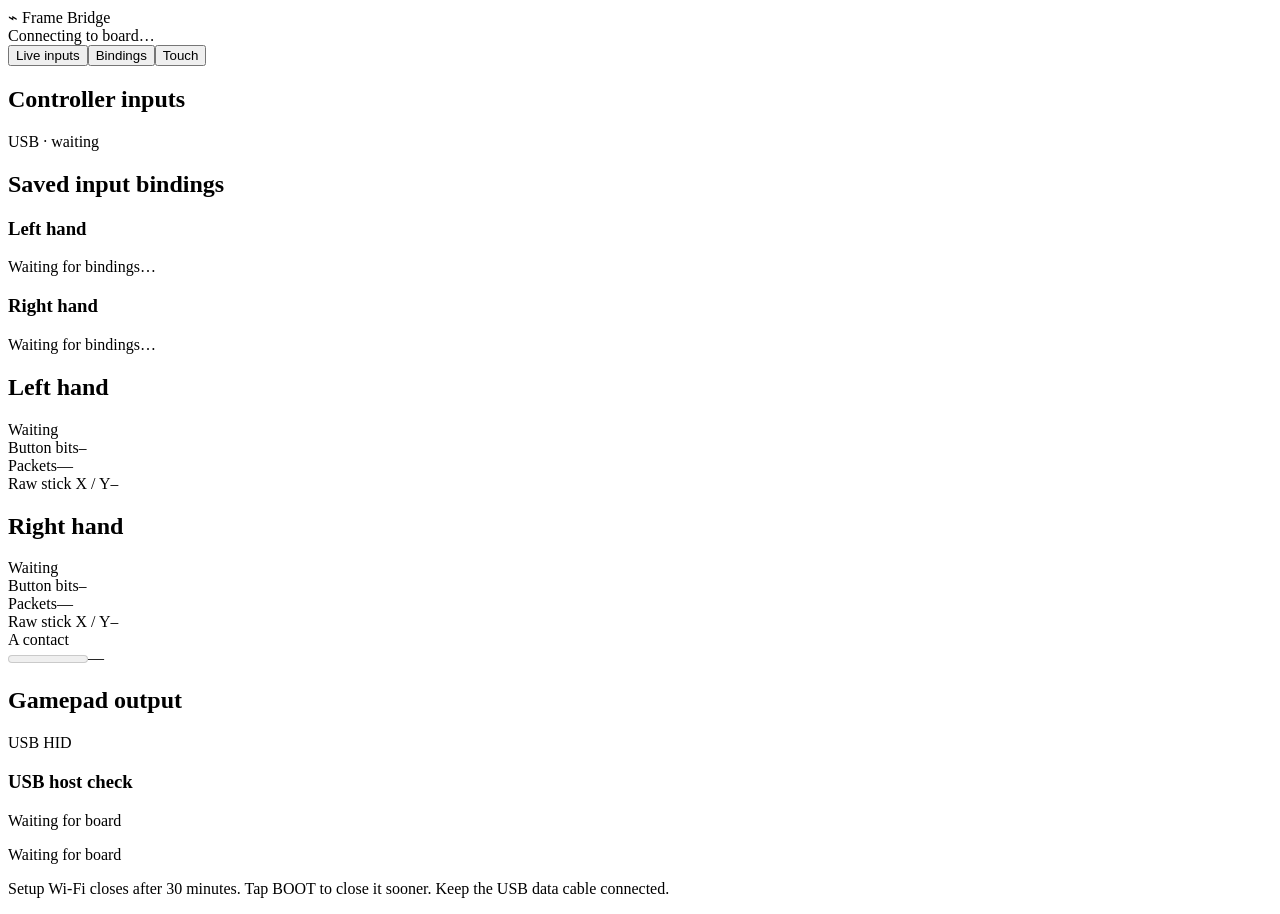
==== source/FrameBridge/app/index.html @ 48606cbc "Show live bindings, Pro 3 mappings and per-hand touch controls" ====
<!doctype html>
<html lang="en"><head><meta charset="utf-8"><meta name="viewport" content="width=device-width,initial-scale=1,viewport-fit=cover"><meta name="theme-color" content="#142220"><title>Frame Bridge</title><link rel="stylesheet" href="/style.css"><script defer src="/touch.js"></script><script defer src="/backup.js"></script><script defer src="/ui.js"></script></head>
<body><header><div class="brand"><span class="mark" aria-hidden="true">⌁</span> Frame Bridge</div><div id="network" role="status">Connecting to board…</div></header>
<main><nav aria-label="Views"><button id="live-tab" aria-pressed="true" aria-controls="live">Live inputs</button><button id="map-tab" aria-pressed="false" aria-controls="mapping">Bindings</button><button id="sensors-tab" aria-pressed="false" aria-controls="sensors">Touch</button></nav>
<section id="live"><div class="title"><h1>Controller inputs</h1><span id="usb" class="pill">USB · waiting</span></div>
<article id="bound-inputs" class="wide" aria-labelledby="bound-title"><h2 id="bound-title">Saved input bindings</h2>
<div class="live-groups">
<section class="live-group" aria-labelledby="live-left-title"><h3 id="live-left-title">Left hand</h3><ul class="live-list" id="live-left-bindings" aria-labelledby="live-left-title"></ul><p id="live-left-empty">Waiting for bindings…</p></section>
<section class="live-group" aria-labelledby="live-right-title"><h3 id="live-right-title">Right hand</h3><ul class="live-list" id="live-right-bindings" aria-labelledby="live-right-title"></ul><p id="live-right-empty">Waiting for bindings…</p></section>
</div></article>
<div class="hands">
<article><div class="hand-title"><h2>Left hand</h2><span id="left-link">Waiting</span></div><div class="input-line"><span>Button bits</span><code id="left-mask">—</code></div><div class="input-line"><span>Packets</span><span id="left-count">—</span></div><div class="input-line"><span>Raw stick X / Y</span><code id="left-xy">—</code></div></article>
<article><div class="hand-title"><h2>Right hand</h2><span id="right-link">Waiting</span></div><div class="input-line"><span>Button bits</span><code id="right-mask">—</code></div><div class="input-line"><span>Packets</span><span id="right-count">—</span></div><div class="input-line"><span>Raw stick X / Y</span><code id="right-xy">—</code></div><div class="input-line"><label for="touch">A contact</label><div class="meter"><meter id="touch" min="0" max="255" value="0"></meter><span id="touch-text">—</span></div></div></article></div>
<article class="wide"><div class="hand-title"><h2>Gamepad output</h2><span>USB HID</span></div><h3>USB host check</h3><p id="host-check" role="status">Waiting for board</p><p id="output">Waiting for board</p><p id="trigger-levels" hidden></p><p id="diagnostic" hidden></p></article>
<p class="hint">Setup Wi-Fi closes after 30 minutes. Tap BOOT to close it sooner. Keep the USB data cable connected.</p></section>
<section id="mapping" hidden><div class="title"><h1>Input bindings</h1><span id="dirty" class="pill">On board</span></div>
<p class="intro">Choose Learn, then press and hold the Steam Frame button for that output. For a full grab click, hold the first stage before choosing Learn, then squeeze through the second stage. The table shows click and travel bindings. Assign touch gestures on the Touch tab.</p>
<div class="bindings"><table aria-label="Controller button bindings">
<thead><tr><th scope="col">8BitDo Pro 3</th><th scope="col">Steam Frame button</th><th scope="col">Actual bit</th></tr></thead>
<tbody id="bindings"></tbody></table></div>
<article id="analog-routing" class="wide" hidden><h2>Analog trigger sources</h2>
<p>Choose a calibrated touch surface to vary a Pro 3 trigger from 0 to 255. In Touch, set Release at for zero output and Engage at for full output. A bound digital trigger press always gives full output.</p>
<div class="choices"><label>Left trigger <select id="lt-source"></select></label><label>Right trigger <select id="rt-source"></select></label></div></article>
<article class="wide"><h2>Experimental sticks</h2><p>Enable each stick only after checking both axes and their direction in Live inputs or your game.</p><div class="choices"><label><input id="stick-left" type="checkbox"> Left stick</label><label><input id="stick-right" type="checkbox"> Right stick</label></div></article>
<article class="wide"><h2>Binding backups</h2><p>Export the bindings shown here, including unsaved edits. Imported settings take effect when you choose Save to board.</p>
<div class="actions"><button id="export" disabled>Export JSON</button><button id="import" disabled>Import JSON</button><input id="backup-file" type="file" accept=".json,application/json" hidden></div></article>
</section>
<section id="sensors" hidden>
<div class="title"><h1>Touch calibration</h1></div>
<p class="intro">Select a surface to learn its touch signal, adjust sensitivity or assign a gamepad output.</p>
<div class="hands touch-hands">
<article><div class="hand-title"><h2 id="touch-left-title">Left hand</h2><span id="touch-left">Waiting for board</span></div><ul id="touch-left-list" class="touch-list" aria-labelledby="touch-left-title"></ul></article>
<article><div class="hand-title"><h2 id="touch-right-title">Right hand</h2><span id="touch-right">Waiting for board</span></div><ul id="touch-right-list" class="touch-list" aria-labelledby="touch-right-title"></ul></article>
</div>
<article class="wide touch-editor" id="sensor-editor" aria-labelledby="sensor-heading">
<div class="hand-title"><h2 id="sensor-heading" tabindex="-1">Right hand · A</h2><button id="surface-back" type="button">Back to surfaces</button></div>
<p id="sensor-source"></p><p id="dpad-hint" hidden>Touching the center counts as one D-pad contact. The four directions have separate click bindings.</p>
<div class="input-line"><label for="sensor-meter">Contact level</label><div class="meter"><meter id="sensor-meter" min="0" max="255" value="0"></meter><span id="sensor-value">—</span></div></div>
<div class="actions"><button id="sensor-learn">Learn touch</button><button id="sensor-clear">Clear calibration</button></div>
<div id="wizard" hidden><p id="wizard-prompt" role="status"></p><div class="actions"><button id="capture" class="primary">Capture</button><button id="stop-capture">Cancel</button></div></div>
<p id="sensor-note" role="status"></p>
<div id="candidates" hidden><label>Candidate signal <select id="candidate-list"></select></label><p id="candidate-value"></p><button id="use-candidate">Use this signal</button></div>
<div class="choices"><label>Engage at <input type="number" id="engage" min="0" max="255" step="1"></label><label>Release at <input type="number" id="release" min="0" max="255" step="1"></label><label>Gamepad output <select id="sensor-action"></select></label></div></article>
</section>
<div id="editor" hidden><div id="pull-tools" hidden><button id="pull-capture">Capture held travel</button><select id="pull-channel" aria-label="Press travel field" hidden></select><button id="pull-confirm" hidden>Confirm release</button></div><div class="actions"><button id="save" class="primary" disabled>Save to board</button><button id="defaults">Restore defaults</button><button id="cancel" hidden>Cancel learn</button></div><p id="message" role="status"></p></div>
</main></body></html>
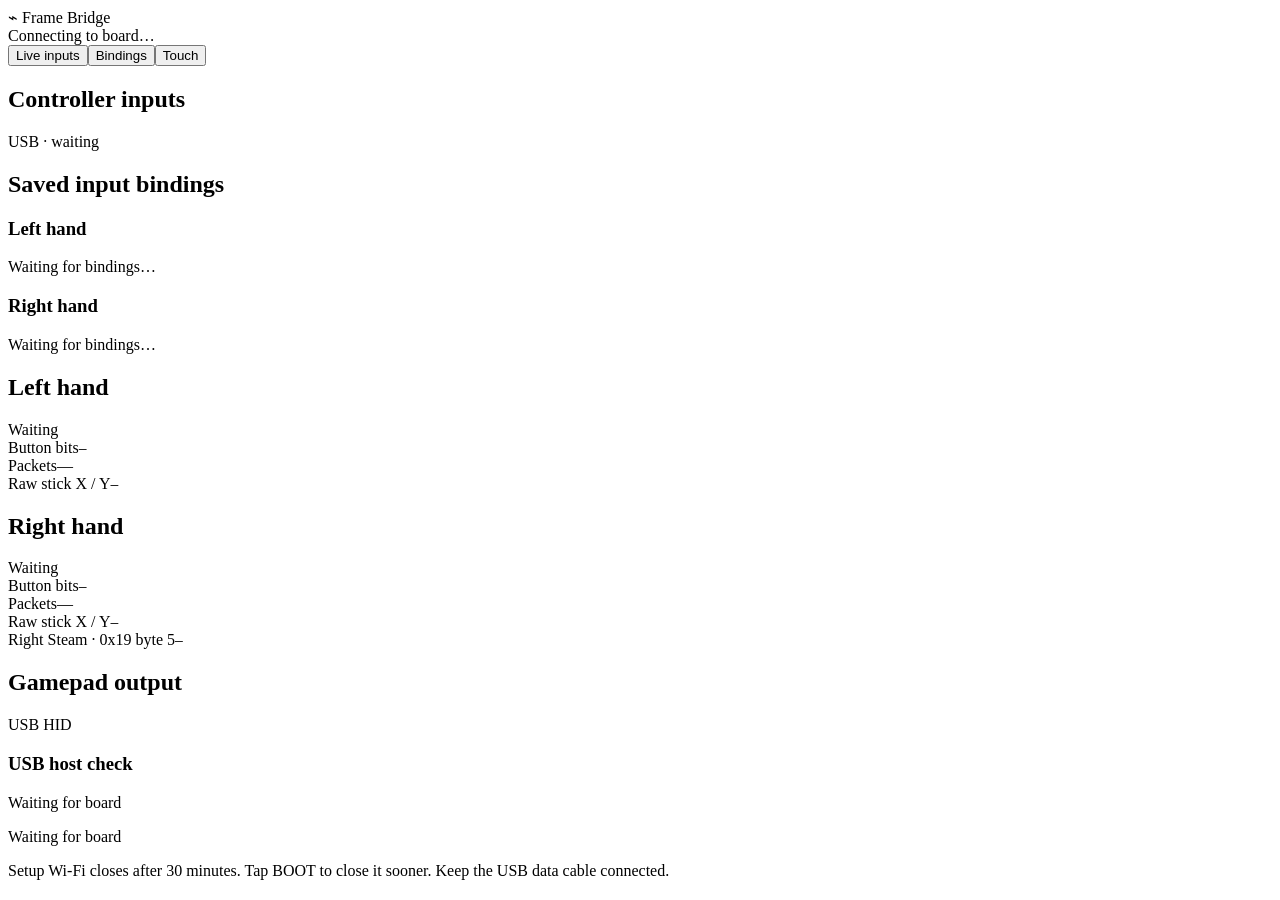
==== commit 2240deb6: "Support many-to-many button bindings and adjustable trigger travel" ====
--- a/source/FrameBridge/app/index.html
+++ b/source/FrameBridge/app/index.html
@@ -10,14 +10,49 @@
 </div></article>
 <div class="hands">
 <article><div class="hand-title"><h2>Left hand</h2><span id="left-link">Waiting</span></div><div class="input-line"><span>Button bits</span><code id="left-mask">—</code></div><div class="input-line"><span>Packets</span><span id="left-count">—</span></div><div class="input-line"><span>Raw stick X / Y</span><code id="left-xy">—</code></div></article>
-<article><div class="hand-title"><h2>Right hand</h2><span id="right-link">Waiting</span></div><div class="input-line"><span>Button bits</span><code id="right-mask">—</code></div><div class="input-line"><span>Packets</span><span id="right-count">—</span></div><div class="input-line"><span>Raw stick X / Y</span><code id="right-xy">—</code></div><div class="input-line"><label for="touch">A contact</label><div class="meter"><meter id="touch" min="0" max="255" value="0"></meter><span id="touch-text">—</span></div></div></article></div>
+<article><div class="hand-title"><h2>Right hand</h2><span id="right-link">Waiting</span></div><div class="input-line"><span>Button bits</span><code id="right-mask">—</code></div><div class="input-line"><span>Packets</span><span id="right-count">—</span></div><div class="input-line"><span>Raw stick X / Y</span><code id="right-xy">—</code></div><div class="input-line"><span>Right Steam · 0x19 byte 5</span><code id="right-steam-level">—</code></div></article></div>
 <article class="wide"><div class="hand-title"><h2>Gamepad output</h2><span>USB HID</span></div><h3>USB host check</h3><p id="host-check" role="status">Waiting for board</p><p id="output">Waiting for board</p><p id="trigger-levels" hidden></p><p id="diagnostic" hidden></p></article>
 <p class="hint">Setup Wi-Fi closes after 30 minutes. Tap BOOT to close it sooner. Keep the USB data cable connected.</p></section>
 <section id="mapping" hidden><div class="title"><h1>Input bindings</h1><span id="dirty" class="pill">On board</span></div>
-<p class="intro">Choose Learn, then press and hold the Steam Frame button for that output. For a full grab click, hold the first stage before choosing Learn, then squeeze through the second stage. The table shows click and travel bindings. Assign touch gestures on the Touch tab.</p>
+<p class="intro">Choose Learn beside an output and press a Steam Frame button to add it. Repeat to add another button to the same output. Assign touch gestures on the Touch tab.</p>
+<details class="wide source-editor"><summary>Edit by Steam Frame button</summary>
+<div class="source-fields">
+  <label for="binding-source">Steam Frame input</label><select id="binding-source"></select>
+  <label for="source-name">Custom button name</label><div class="source-name-controls"><input id="source-name" type="text" maxlength="23" placeholder="Use default name" autocomplete="off"><button id="apply-source-name">Apply name</button></div>
+</div>
+<fieldset id="source-outputs"><legend>Gamepad outputs</legend><div id="output-choices"></div></fieldset>
+<p id="source-note" role="status"></p></details>
 <div class="bindings"><table aria-label="Controller button bindings">
 <thead><tr><th scope="col">8BitDo Pro 3</th><th scope="col">Steam Frame button</th><th scope="col">Actual bit</th></tr></thead>
 <tbody id="bindings"></tbody></table></div>
+<div id="binding-feedback" hidden>
+  <p id="binding-message" role="status" aria-atomic="true"></p>
+  <div id="output-rename" hidden><label for="binding-name">Custom output name</label><input id="binding-name" type="text" maxlength="23" placeholder="Use default name" autocomplete="off"><button id="apply-name">Apply name</button></div>
+  <div id="pull-tools" hidden>
+    <button id="pull-capture">Capture held travel</button>
+    <select id="pull-channel" aria-label="Press travel field" hidden></select>
+    <button id="pull-confirm" hidden>Confirm release</button>
+  </div>
+  <button id="cancel" hidden>Cancel learn</button>
+</div>
+<article id="trigger-settings" class="wide" hidden><h2>Trigger activation and release</h2>
+<p>Watch the two live bytes while squeezing each trigger. Select the byte that moves, then enter the level that should press the trigger and the level that should release it. For a byte that falls as you squeeze, use a lower activation value than release. Apply the values, then choose Save to board.</p>
+<div class="hands trigger-settings">
+<fieldset><legend>Left trigger (L2)</legend>
+<p id="trigger-left-levels">Waiting for controller</p>
+<label>Travel source <select id="trigger-left-channel"><option value="0">Off</option><option value="1">0x14 byte 6</option><option value="2">0x14 byte 7</option></select></label>
+<label>Activate at <input id="trigger-left-engage" type="number" min="0" max="255" step="1" disabled></label>
+<label>Release at <input id="trigger-left-release" type="number" min="0" max="255" step="1" disabled></label>
+<div class="actions"><button id="trigger-left-apply" disabled>Apply values</button><button id="trigger-left-exclusive" hidden>Use travel for L2</button></div>
+<p id="trigger-left-note" role="status"></p></fieldset>
+<fieldset><legend>Right trigger (R2)</legend>
+<p id="trigger-right-levels">Waiting for controller</p>
+<label>Travel source <select id="trigger-right-channel"><option value="0">Off</option><option value="1">0x14 byte 6</option><option value="2">0x14 byte 7</option></select></label>
+<label>Activate at <input id="trigger-right-engage" type="number" min="0" max="255" step="1" disabled></label>
+<label>Release at <input id="trigger-right-release" type="number" min="0" max="255" step="1" disabled></label>
+<div class="actions"><button id="trigger-right-apply" disabled>Apply values</button><button id="trigger-right-exclusive" hidden>Use travel for R2</button></div>
+<p id="trigger-right-note" role="status"></p></fieldset>
+</div><p>Bit 7 also reports a fixed click. Choose <strong>Use travel for L2</strong> or <strong>Use travel for R2</strong> to move that output from its bit 7 click to the adjustable travel source.</p></article>
 <article id="analog-routing" class="wide" hidden><h2>Analog trigger sources</h2>
 <p>Choose a calibrated touch surface to vary a Pro 3 trigger from 0 to 255. In Touch, set Release at for zero output and Engage at for full output. A bound digital trigger press always gives full output.</p>
 <div class="choices"><label>Left trigger <select id="lt-source"></select></label><label>Right trigger <select id="rt-source"></select></label></div></article>
@@ -42,5 +77,5 @@
 <div id="candidates" hidden><label>Candidate signal <select id="candidate-list"></select></label><p id="candidate-value"></p><button id="use-candidate">Use this signal</button></div>
 <div class="choices"><label>Engage at <input type="number" id="engage" min="0" max="255" step="1"></label><label>Release at <input type="number" id="release" min="0" max="255" step="1"></label><label>Gamepad output <select id="sensor-action"></select></label></div></article>
 </section>
-<div id="editor" hidden><div id="pull-tools" hidden><button id="pull-capture">Capture held travel</button><select id="pull-channel" aria-label="Press travel field" hidden></select><button id="pull-confirm" hidden>Confirm release</button></div><div class="actions"><button id="save" class="primary" disabled>Save to board</button><button id="defaults">Restore defaults</button><button id="cancel" hidden>Cancel learn</button></div><p id="message" role="status"></p></div>
+<div id="editor" hidden><div class="actions"><button id="save" class="primary" disabled>Save to board</button><button id="defaults">Restore defaults</button></div><p id="message" role="status"></p></div>
 </main></body></html>
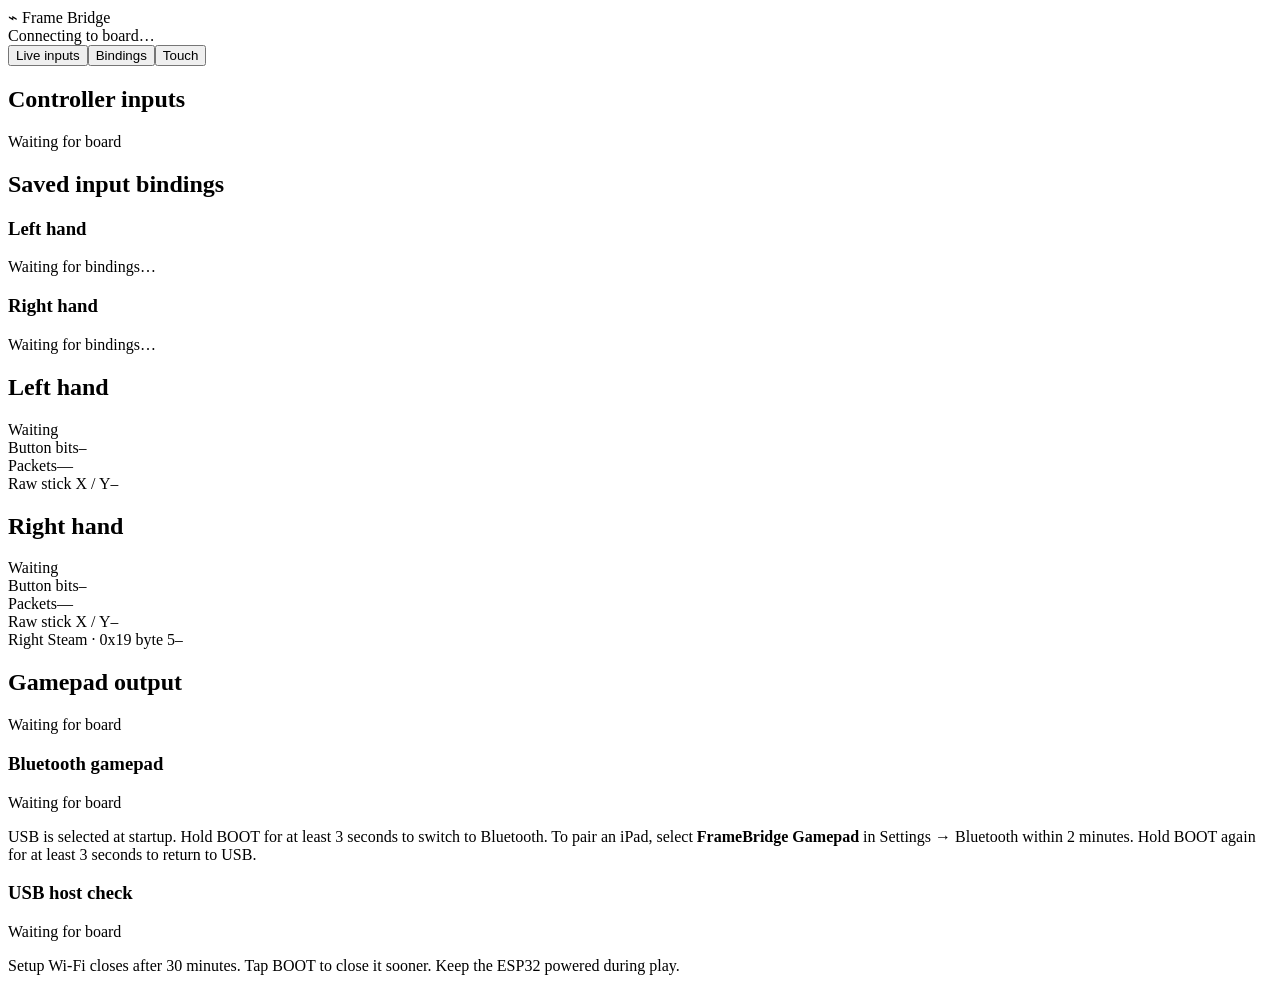
==== commit 031fcfe1: "Release 5.2.0 with switchable USB and Bluetooth gamepad output" ====
--- a/source/FrameBridge/app/index.html
+++ b/source/FrameBridge/app/index.html
@@ -2,7 +2,7 @@
 <html lang="en"><head><meta charset="utf-8"><meta name="viewport" content="width=device-width,initial-scale=1,viewport-fit=cover"><meta name="theme-color" content="#142220"><title>Frame Bridge</title><link rel="stylesheet" href="/style.css"><script defer src="/touch.js"></script><script defer src="/backup.js"></script><script defer src="/ui.js"></script></head>
 <body><header><div class="brand"><span class="mark" aria-hidden="true">⌁</span> Frame Bridge</div><div id="network" role="status">Connecting to board…</div></header>
 <main><nav aria-label="Views"><button id="live-tab" aria-pressed="true" aria-controls="live">Live inputs</button><button id="map-tab" aria-pressed="false" aria-controls="mapping">Bindings</button><button id="sensors-tab" aria-pressed="false" aria-controls="sensors">Touch</button></nav>
-<section id="live"><div class="title"><h1>Controller inputs</h1><span id="usb" class="pill">USB · waiting</span></div>
+<section id="live"><div class="title"><h1>Controller inputs</h1><span id="output-hosts" class="pill">Waiting for board</span></div>
 <article id="bound-inputs" class="wide" aria-labelledby="bound-title"><h2 id="bound-title">Saved input bindings</h2>
 <div class="live-groups">
 <section class="live-group" aria-labelledby="live-left-title"><h3 id="live-left-title">Left hand</h3><ul class="live-list" id="live-left-bindings" aria-labelledby="live-left-title"></ul><p id="live-left-empty">Waiting for bindings…</p></section>
@@ -11,8 +11,11 @@
 <div class="hands">
 <article><div class="hand-title"><h2>Left hand</h2><span id="left-link">Waiting</span></div><div class="input-line"><span>Button bits</span><code id="left-mask">—</code></div><div class="input-line"><span>Packets</span><span id="left-count">—</span></div><div class="input-line"><span>Raw stick X / Y</span><code id="left-xy">—</code></div></article>
 <article><div class="hand-title"><h2>Right hand</h2><span id="right-link">Waiting</span></div><div class="input-line"><span>Button bits</span><code id="right-mask">—</code></div><div class="input-line"><span>Packets</span><span id="right-count">—</span></div><div class="input-line"><span>Raw stick X / Y</span><code id="right-xy">—</code></div><div class="input-line"><span>Right Steam · 0x19 byte 5</span><code id="right-steam-level">—</code></div></article></div>
-<article class="wide"><div class="hand-title"><h2>Gamepad output</h2><span>USB HID</span></div><h3>USB host check</h3><p id="host-check" role="status">Waiting for board</p><p id="output">Waiting for board</p><p id="trigger-levels" hidden></p><p id="diagnostic" hidden></p></article>
-<p class="hint">Setup Wi-Fi closes after 30 minutes. Tap BOOT to close it sooner. Keep the USB data cable connected.</p></section>
+<article class="wide"><h2>Gamepad output</h2><p id="output">Waiting for board</p><p id="trigger-levels" hidden></p><p id="diagnostic" hidden></p>
+<h3>Bluetooth gamepad</h3><p id="bluetooth-status" role="status">Waiting for board</p>
+<p>USB is selected at startup. Hold BOOT for at least 3 seconds to switch to Bluetooth. To pair an iPad, select <strong>FrameBridge Gamepad</strong> in Settings → Bluetooth within 2 minutes. Hold BOOT again for at least 3 seconds to return to USB.</p>
+<h3>USB host check</h3><p id="host-check" role="status">Waiting for board</p></article>
+<p class="hint">Setup Wi-Fi closes after 30 minutes. Tap BOOT to close it sooner. Keep the ESP32 powered during play.</p></section>
 <section id="mapping" hidden><div class="title"><h1>Input bindings</h1><span id="dirty" class="pill">On board</span></div>
 <p class="intro">Choose Learn beside an output and press a Steam Frame button to add it. Repeat to add another button to the same output. Assign touch gestures on the Touch tab.</p>
 <details class="wide source-editor"><summary>Edit by Steam Frame button</summary>
@@ -54,7 +57,7 @@
 <p id="trigger-right-note" role="status"></p></fieldset>
 </div><p>Bit 7 also reports a fixed click. Choose <strong>Use travel for L2</strong> or <strong>Use travel for R2</strong> to move that output from its bit 7 click to the adjustable travel source.</p></article>
 <article id="analog-routing" class="wide" hidden><h2>Analog trigger sources</h2>
-<p>Choose a calibrated touch surface to vary a Pro 3 trigger from 0 to 255. In Touch, set Release at for zero output and Engage at for full output. A bound digital trigger press always gives full output.</p>
+<p>Choose a calibrated touch surface to vary a trigger from 0 to 255 over Bluetooth or wired Pro 3 USB. In Touch, set Release at for zero output and Engage at for full output. A bound digital trigger press always gives full output.</p>
 <div class="choices"><label>Left trigger <select id="lt-source"></select></label><label>Right trigger <select id="rt-source"></select></label></div></article>
 <article class="wide"><h2>Experimental sticks</h2><p>Enable each stick only after checking both axes and their direction in Live inputs or your game.</p><div class="choices"><label><input id="stick-left" type="checkbox"> Left stick</label><label><input id="stick-right" type="checkbox"> Right stick</label></div></article>
 <article class="wide"><h2>Binding backups</h2><p>Export the bindings shown here, including unsaved edits. Imported settings take effect when you choose Save to board.</p>
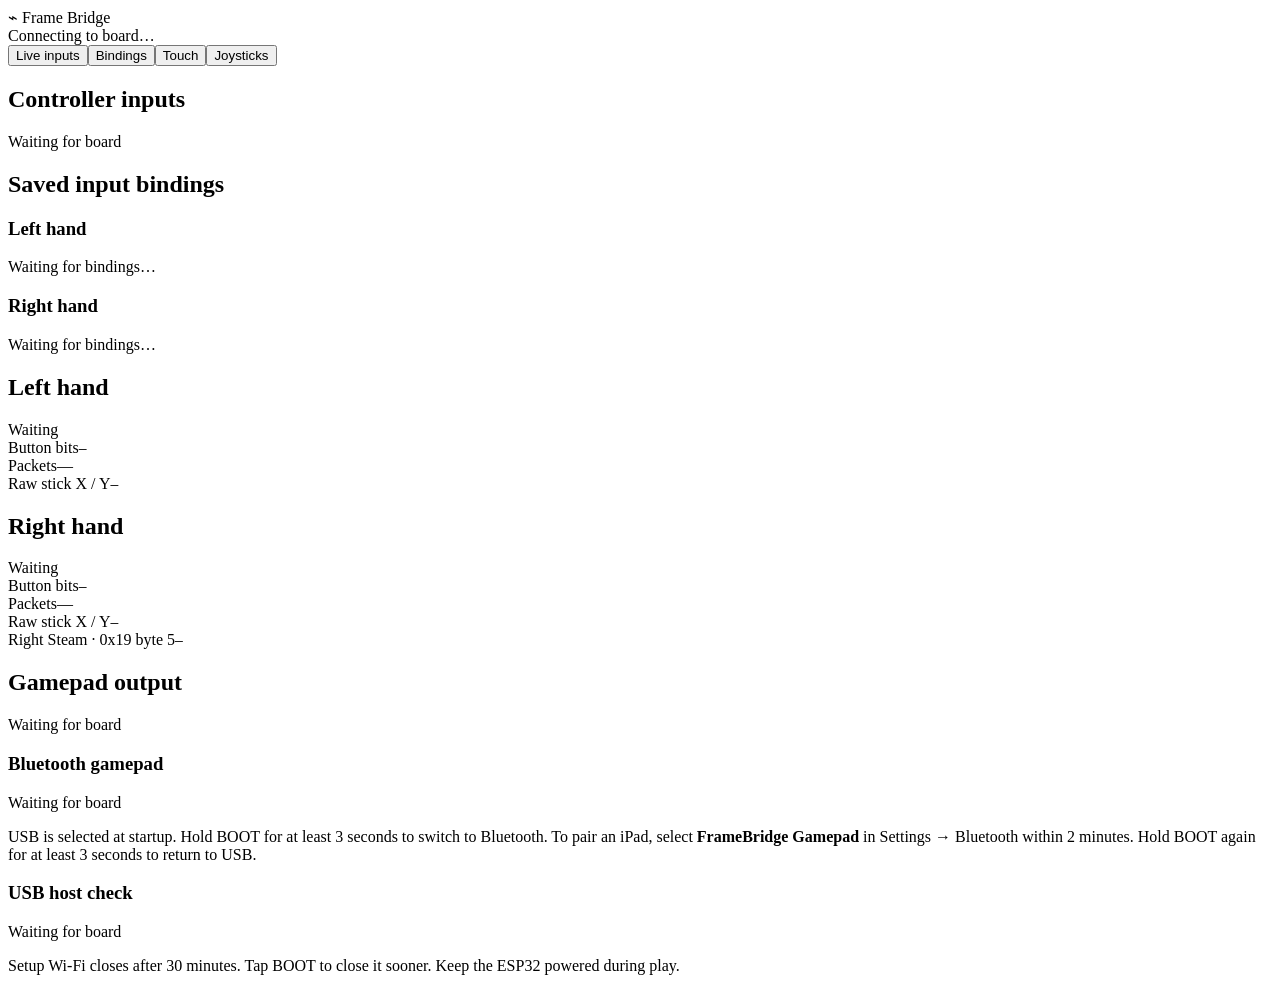
==== commit edd19c63: "Release 5.3.0 with per-joystick customization and live preview" ====
--- a/source/FrameBridge/app/index.html
+++ b/source/FrameBridge/app/index.html
@@ -1,7 +1,7 @@
 <!doctype html>
 <html lang="en"><head><meta charset="utf-8"><meta name="viewport" content="width=device-width,initial-scale=1,viewport-fit=cover"><meta name="theme-color" content="#142220"><title>Frame Bridge</title><link rel="stylesheet" href="/style.css"><script defer src="/touch.js"></script><script defer src="/backup.js"></script><script defer src="/ui.js"></script></head>
 <body><header><div class="brand"><span class="mark" aria-hidden="true">⌁</span> Frame Bridge</div><div id="network" role="status">Connecting to board…</div></header>
-<main><nav aria-label="Views"><button id="live-tab" aria-pressed="true" aria-controls="live">Live inputs</button><button id="map-tab" aria-pressed="false" aria-controls="mapping">Bindings</button><button id="sensors-tab" aria-pressed="false" aria-controls="sensors">Touch</button></nav>
+<main><nav aria-label="Views"><button id="live-tab" aria-pressed="true" aria-controls="live">Live inputs</button><button id="map-tab" aria-pressed="false" aria-controls="mapping">Bindings</button><button id="sensors-tab" aria-pressed="false" aria-controls="sensors">Touch</button><button id="joysticks-tab" aria-pressed="false" aria-controls="joysticks">Joysticks</button></nav>
 <section id="live"><div class="title"><h1>Controller inputs</h1><span id="output-hosts" class="pill">Waiting for board</span></div>
 <article id="bound-inputs" class="wide" aria-labelledby="bound-title"><h2 id="bound-title">Saved input bindings</h2>
 <div class="live-groups">
@@ -59,7 +59,6 @@
 <article id="analog-routing" class="wide" hidden><h2>Analog trigger sources</h2>
 <p>Choose a calibrated touch surface to vary a trigger from 0 to 255 over Bluetooth or wired Pro 3 USB. In Touch, set Release at for zero output and Engage at for full output. A bound digital trigger press always gives full output.</p>
 <div class="choices"><label>Left trigger <select id="lt-source"></select></label><label>Right trigger <select id="rt-source"></select></label></div></article>
-<article class="wide"><h2>Experimental sticks</h2><p>Enable each stick only after checking both axes and their direction in Live inputs or your game.</p><div class="choices"><label><input id="stick-left" type="checkbox"> Left stick</label><label><input id="stick-right" type="checkbox"> Right stick</label></div></article>
 <article class="wide"><h2>Binding backups</h2><p>Export the bindings shown here, including unsaved edits. Imported settings take effect when you choose Save to board.</p>
 <div class="actions"><button id="export" disabled>Export JSON</button><button id="import" disabled>Import JSON</button><input id="backup-file" type="file" accept=".json,application/json" hidden></div></article>
 </section>
@@ -80,5 +79,33 @@
 <div id="candidates" hidden><label>Candidate signal <select id="candidate-list"></select></label><p id="candidate-value"></p><button id="use-candidate">Use this signal</button></div>
 <div class="choices"><label>Engage at <input type="number" id="engage" min="0" max="255" step="1"></label><label>Release at <input type="number" id="release" min="0" max="255" step="1"></label><label>Gamepad output <select id="sensor-action"></select></label></div></article>
 </section>
+<section id="joysticks" hidden><div class="title"><h1>Joysticks</h1><span id="stick-dirty" class="pill">On board</span></div>
+<p class="intro">Move each stick to preview your settings before saving. Deadzone ignores movement near the center of each axis. Sensitivity scales the remaining travel.</p>
+<div class="hands">
+<fieldset class="stick-card"><legend>Left joystick</legend>
+<label><input id="stick-left" type="checkbox" disabled> Enable output</label>
+<div class="stick-preview">
+  <div class="stick-plot" aria-hidden="true"><span class="stick-raw-dot" id="stick-left-raw-dot" hidden></span><span class="stick-output-dot" id="stick-left-output-dot" hidden></span></div>
+  <div class="stick-readings"><span class="stick-key raw-key">Raw X / Y</span><code id="stick-left-raw">—</code><span class="stick-key output-key">Preview X / Y</span><code id="stick-left-output">—</code></div>
+</div>
+<p class="hint stick-status" id="stick-left-status">Waiting for board</p>
+<div class="stick-slider"><label for="stick-left-deadzone">Deadzone</label><span id="stick-left-deadzone-value">0%</span><input type="range" min="0" max="50" value="0" step="1" id="stick-left-deadzone" disabled></div>
+<div class="stick-slider"><label for="stick-left-sensitivity">Sensitivity</label><span id="stick-left-sensitivity-value">100%</span><input type="range" min="25" max="200" value="100" step="1" id="stick-left-sensitivity" disabled></div>
+<div class="choices"><label><input id="stick-left-invert-x" type="checkbox" disabled> Invert X</label><label><input id="stick-left-invert-y" type="checkbox" disabled> Invert Y</label></div>
+<button id="stick-left-revert" type="button" disabled>Revert this stick</button>
+</fieldset>
+<fieldset class="stick-card"><legend>Right joystick</legend>
+<label><input id="stick-right" type="checkbox" disabled> Enable output</label>
+<div class="stick-preview">
+  <div class="stick-plot" aria-hidden="true"><span class="stick-raw-dot" id="stick-right-raw-dot" hidden></span><span class="stick-output-dot" id="stick-right-output-dot" hidden></span></div>
+  <div class="stick-readings"><span class="stick-key raw-key">Raw X / Y</span><code id="stick-right-raw">—</code><span class="stick-key output-key">Preview X / Y</span><code id="stick-right-output">—</code></div>
+</div>
+<p class="hint stick-status" id="stick-right-status">Waiting for board</p>
+<div class="stick-slider"><label for="stick-right-deadzone">Deadzone</label><span id="stick-right-deadzone-value">0%</span><input type="range" min="0" max="50" value="0" step="1" id="stick-right-deadzone" disabled></div>
+<div class="stick-slider"><label for="stick-right-sensitivity">Sensitivity</label><span id="stick-right-sensitivity-value">100%</span><input type="range" min="25" max="200" value="100" step="1" id="stick-right-sensitivity" disabled></div>
+<div class="choices"><label><input id="stick-right-invert-x" type="checkbox" disabled> Invert X</label><label><input id="stick-right-invert-y" type="checkbox" disabled> Invert Y</label></div>
+<button id="stick-right-revert" type="button" disabled>Revert this stick</button>
+</fieldset>
+</div></section>
 <div id="editor" hidden><div class="actions"><button id="save" class="primary" disabled>Save to board</button><button id="defaults">Restore defaults</button></div><p id="message" role="status"></p></div>
 </main></body></html>
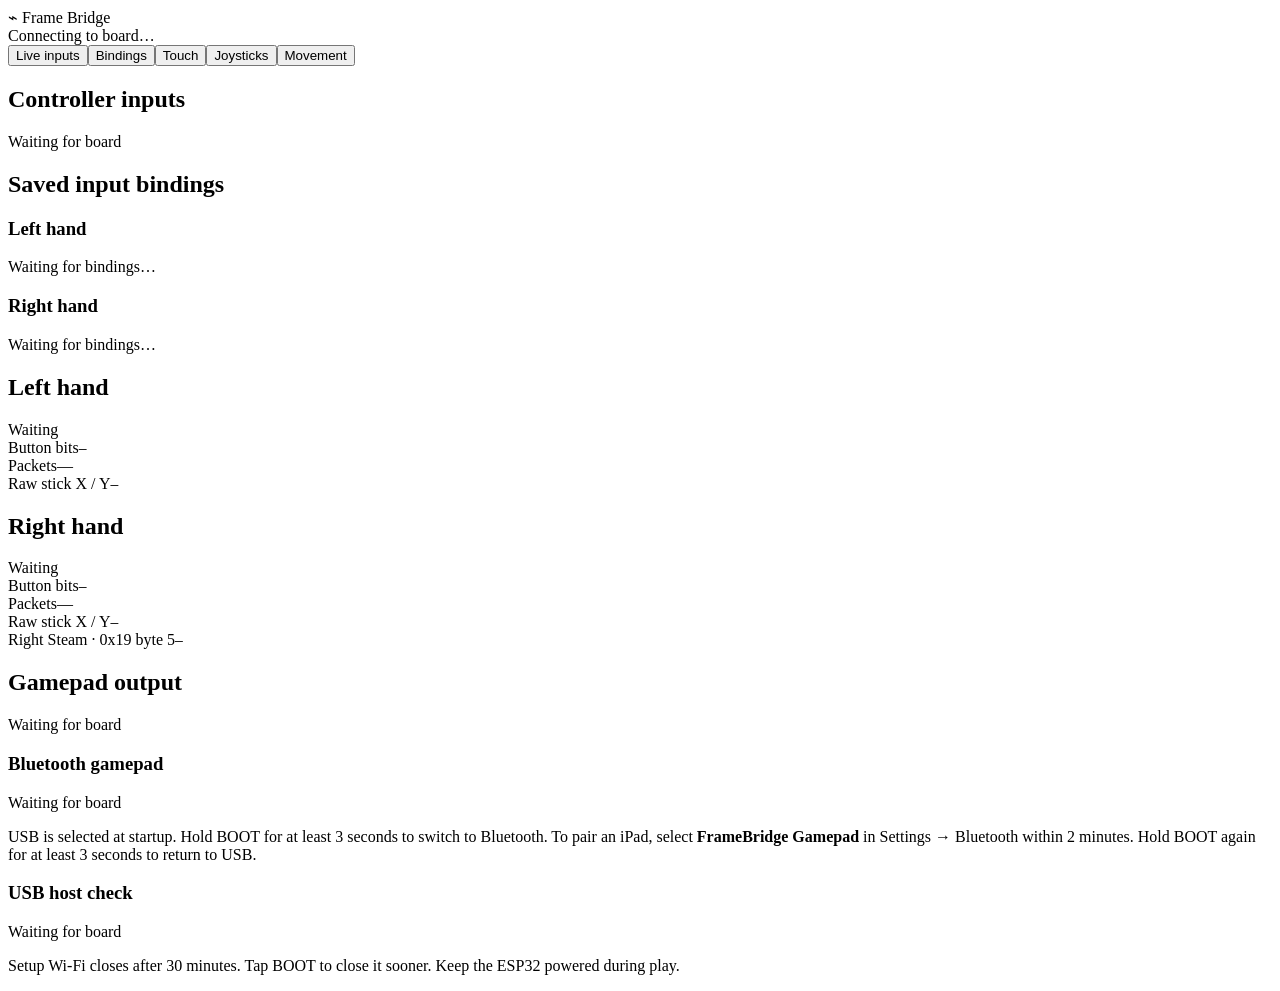
==== commit 4128da1e: "Release ESP32 firmware 5.4.1 with motion passthrough and gyro reset" ====
--- a/source/FrameBridge/app/index.html
+++ b/source/FrameBridge/app/index.html
@@ -1,7 +1,7 @@
 <!doctype html>
 <html lang="en"><head><meta charset="utf-8"><meta name="viewport" content="width=device-width,initial-scale=1,viewport-fit=cover"><meta name="theme-color" content="#142220"><title>Frame Bridge</title><link rel="stylesheet" href="/style.css"><script defer src="/touch.js"></script><script defer src="/backup.js"></script><script defer src="/ui.js"></script></head>
 <body><header><div class="brand"><span class="mark" aria-hidden="true">⌁</span> Frame Bridge</div><div id="network" role="status">Connecting to board…</div></header>
-<main><nav aria-label="Views"><button id="live-tab" aria-pressed="true" aria-controls="live">Live inputs</button><button id="map-tab" aria-pressed="false" aria-controls="mapping">Bindings</button><button id="sensors-tab" aria-pressed="false" aria-controls="sensors">Touch</button><button id="joysticks-tab" aria-pressed="false" aria-controls="joysticks">Joysticks</button></nav>
+<main><nav aria-label="Views"><button id="live-tab" aria-pressed="true" aria-controls="live">Live inputs</button><button id="map-tab" aria-pressed="false" aria-controls="mapping">Bindings</button><button id="sensors-tab" aria-pressed="false" aria-controls="sensors">Touch</button><button id="joysticks-tab" aria-pressed="false" aria-controls="joysticks">Joysticks</button><button id="movement-tab" aria-pressed="false" aria-controls="movement">Movement</button></nav>
 <section id="live"><div class="title"><h1>Controller inputs</h1><span id="output-hosts" class="pill">Waiting for board</span></div>
 <article id="bound-inputs" class="wide" aria-labelledby="bound-title"><h2 id="bound-title">Saved input bindings</h2>
 <div class="live-groups">
@@ -39,26 +39,21 @@
   <button id="cancel" hidden>Cancel learn</button>
 </div>
 <article id="trigger-settings" class="wide" hidden><h2>Trigger activation and release</h2>
-<p>Watch the two live bytes while squeezing each trigger. Select the byte that moves, then enter the level that should press the trigger and the level that should release it. For a byte that falls as you squeeze, use a lower activation value than release. Apply the values, then choose Save to board.</p>
+<p>Each trigger uses its own controller’s 0x14 byte 7 for the full 0–255 travel range. Trigger touch has no gamepad output. Set the thresholds for a digital press, then choose Apply values and Save to board. If the byte falls as you squeeze, set activation below release.</p>
 <div class="hands trigger-settings">
 <fieldset><legend>Left trigger (L2)</legend>
 <p id="trigger-left-levels">Waiting for controller</p>
-<label>Travel source <select id="trigger-left-channel"><option value="0">Off</option><option value="1">0x14 byte 6</option><option value="2">0x14 byte 7</option></select></label>
 <label>Activate at <input id="trigger-left-engage" type="number" min="0" max="255" step="1" disabled></label>
 <label>Release at <input id="trigger-left-release" type="number" min="0" max="255" step="1" disabled></label>
-<div class="actions"><button id="trigger-left-apply" disabled>Apply values</button><button id="trigger-left-exclusive" hidden>Use travel for L2</button></div>
+<div class="actions"><button id="trigger-left-apply" disabled>Apply values</button><button id="trigger-left-bind" hidden>Bind L2 click to travel</button></div>
 <p id="trigger-left-note" role="status"></p></fieldset>
 <fieldset><legend>Right trigger (R2)</legend>
 <p id="trigger-right-levels">Waiting for controller</p>
-<label>Travel source <select id="trigger-right-channel"><option value="0">Off</option><option value="1">0x14 byte 6</option><option value="2">0x14 byte 7</option></select></label>
 <label>Activate at <input id="trigger-right-engage" type="number" min="0" max="255" step="1" disabled></label>
 <label>Release at <input id="trigger-right-release" type="number" min="0" max="255" step="1" disabled></label>
-<div class="actions"><button id="trigger-right-apply" disabled>Apply values</button><button id="trigger-right-exclusive" hidden>Use travel for R2</button></div>
+<div class="actions"><button id="trigger-right-apply" disabled>Apply values</button><button id="trigger-right-bind" hidden>Bind R2 click to travel</button></div>
 <p id="trigger-right-note" role="status"></p></fieldset>
-</div><p>Bit 7 also reports a fixed click. Choose <strong>Use travel for L2</strong> or <strong>Use travel for R2</strong> to move that output from its bit 7 click to the adjustable travel source.</p></article>
-<article id="analog-routing" class="wide" hidden><h2>Analog trigger sources</h2>
-<p>Choose a calibrated touch surface to vary a trigger from 0 to 255 over Bluetooth or wired Pro 3 USB. In Touch, set Release at for zero output and Engage at for full output. A bound digital trigger press always gives full output.</p>
-<div class="choices"><label>Left trigger <select id="lt-source"></select></label><label>Right trigger <select id="rt-source"></select></label></div></article>
+</div></article>
 <article class="wide"><h2>Binding backups</h2><p>Export the bindings shown here, including unsaved edits. Imported settings take effect when you choose Save to board.</p>
 <div class="actions"><button id="export" disabled>Export JSON</button><button id="import" disabled>Import JSON</button><input id="backup-file" type="file" accept=".json,application/json" hidden></div></article>
 </section>
@@ -107,5 +102,24 @@
 <button id="stick-right-revert" type="button" disabled>Revert this stick</button>
 </fieldset>
 </div></section>
+<section id="movement" hidden><div class="title"><h1>Movement</h1><span id="movement-dirty" class="pill">On board</span></div>
+<article class="wide"><h2>Movement passthrough</h2>
+<p>Choose which controller supplies movement data and save the selection to the board. Both hands keep their button and joystick bindings.</p>
+<div class="source-fields"><label for="movement-hand">Source hand</label><select id="movement-hand" disabled><option value="0">Off</option><option value="1">Left hand</option><option value="2">Right hand</option></select></div>
+<div class="stick-slider"><label for="gyro-gain">Gyroscope sensitivity</label><span id="gyro-gain-value">100%</span><input id="gyro-gain" type="range" min="25" max="250" step="1" value="100" aria-describedby="gyro-gain-hint" disabled></div>
+<p class="hint" id="gyro-gain-hint">Adjust the rotation speed sent to the app. Acceleration and the raw readings below stay at their original scale.</p>
+<div class="source-fields"><label for="gyro-reset-button">Gyro reset button</label><select id="gyro-reset-button" aria-describedby="gyro-reset-hint" disabled><option value="0">Unbound</option></select></div>
+<p class="hint" id="gyro-reset-hint">Hold the movement hand still and press the assigned button to zero its rotation rate. To recenter the camera too, use Bindings to map the same button to the game’s recenter control.</p>
+<div class="input-line"><span>On-board source</span><span id="movement-status" role="status">Waiting for board</span></div>
+<div class="input-line"><span>Motion output</span><span id="movement-route">Waiting for board</span></div>
+<div class="input-line"><span>Successful gyro resets</span><span id="gyro-reset-count">—</span></div>
+<div id="movement-axes" hidden>
+  <h3>Raw controller counts</h3>
+  <div class="input-line"><span>Acceleration X / Y / Z</span><code id="movement-accel">—</code></div>
+  <div class="input-line"><span>Gyroscope X / Y / Z</span><code id="movement-gyro">—</code></div>
+</div>
+<p class="hint" id="movement-samples" hidden></p>
+<p class="hint">Use an app that supports motion reports from the bridge. The outgoing gyro scale is estimated, so rotation speed in the app may differ from the controller’s actual speed.</p>
+</article></section>
 <div id="editor" hidden><div class="actions"><button id="save" class="primary" disabled>Save to board</button><button id="defaults">Restore defaults</button></div><p id="message" role="status"></p></div>
 </main></body></html>
